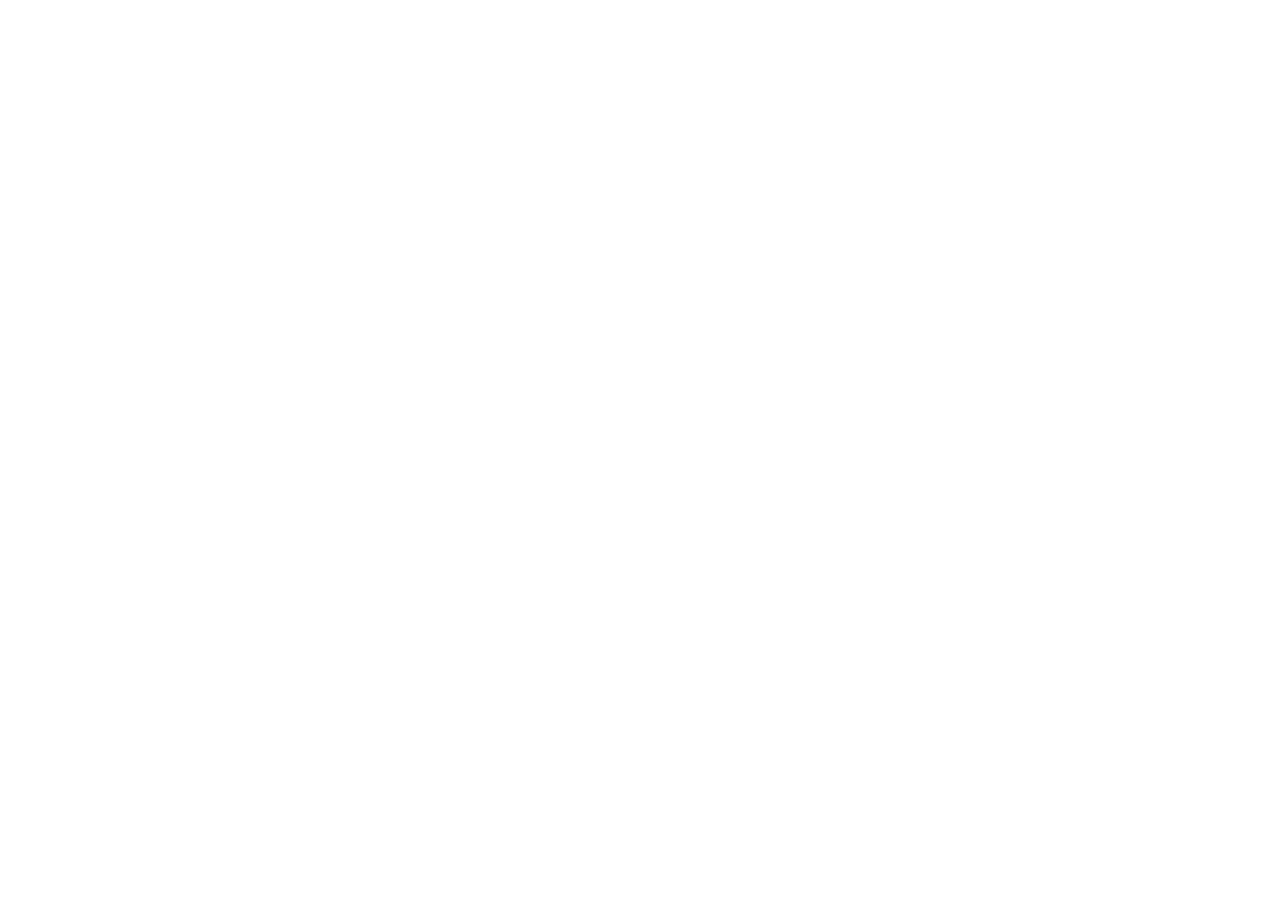
==== index.html @ 4b91f601 "Estrutura básica" ====
<!DOCTYPE html>
<html lang="pt-br">
<head>
    <meta charset="UTF-8">
    <meta name="viewport" content="width=device-width, initial-scale=1.0">
    <link rel="stylesheet" href="./style.css">
    <title>Coca-cola</title>
</head>
<body>
    
</body>
</html>
---- style.css ----
*{
    padding: 0;
    margin: 0;
    box-sizing: border-box;
}
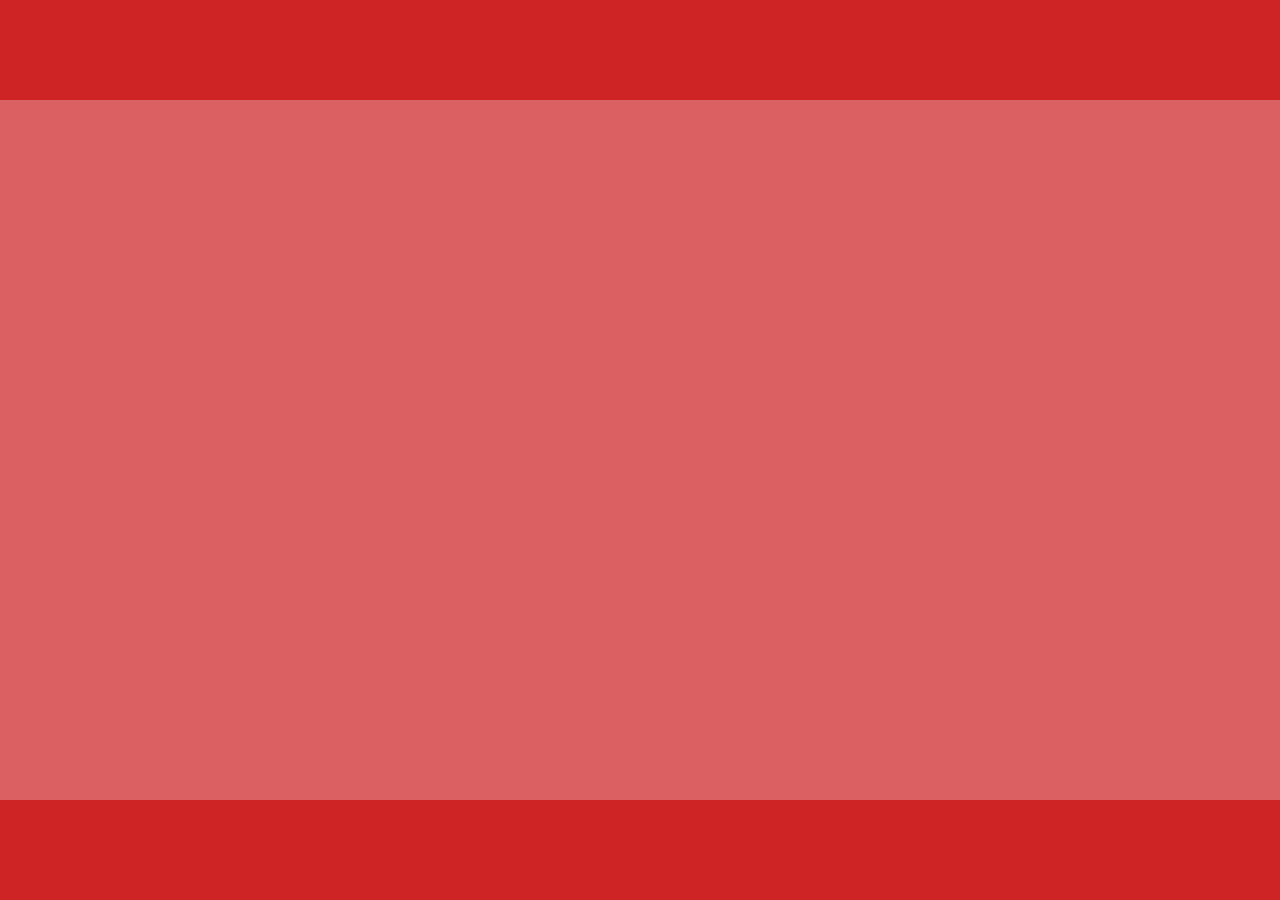
==== commit 055d34f0: "Adicione a estrutura do body" ====
--- a/index.html
+++ b/index.html
@@ -7,6 +7,17 @@
     <title>Coca-cola</title>
 </head>
 <body>
+    <body>
+        <header>
+            <!-- Conteúdo do cabeçalho -->
+        </header>
+        <main>
+            <!-- Conteúdo principal -->
+        </main>
+        <footer>
+            <!-- Rodapé -->
+        </footer>
+    </body>
     
-</body>
+
 </html>--- a/style.css
+++ b/style.css
@@ -2,4 +2,31 @@
     padding: 0;
     margin: 0;
     box-sizing: border-box;
-}+}
+
+body{
+    width: 100vw;
+    height: 100vh;
+    display: flex;
+    flex-direction: column;
+    background: linear-gradient(#CF2425,#DA6062 50%,#DA6062 60%,#DA3B3F);
+}
+
+header, footer{
+    height: 100px;
+    background-color: #CF2425;
+    color: #FFFFFF;
+    display: flex;
+    align-items: center;
+    justify-content: space-between;
+    padding: 0 20px;
+}
+
+main{
+flex-grow: 1;
+display: flex;
+justify-content: center;
+align-items: center;
+background-color: #DA6062;
+}
+
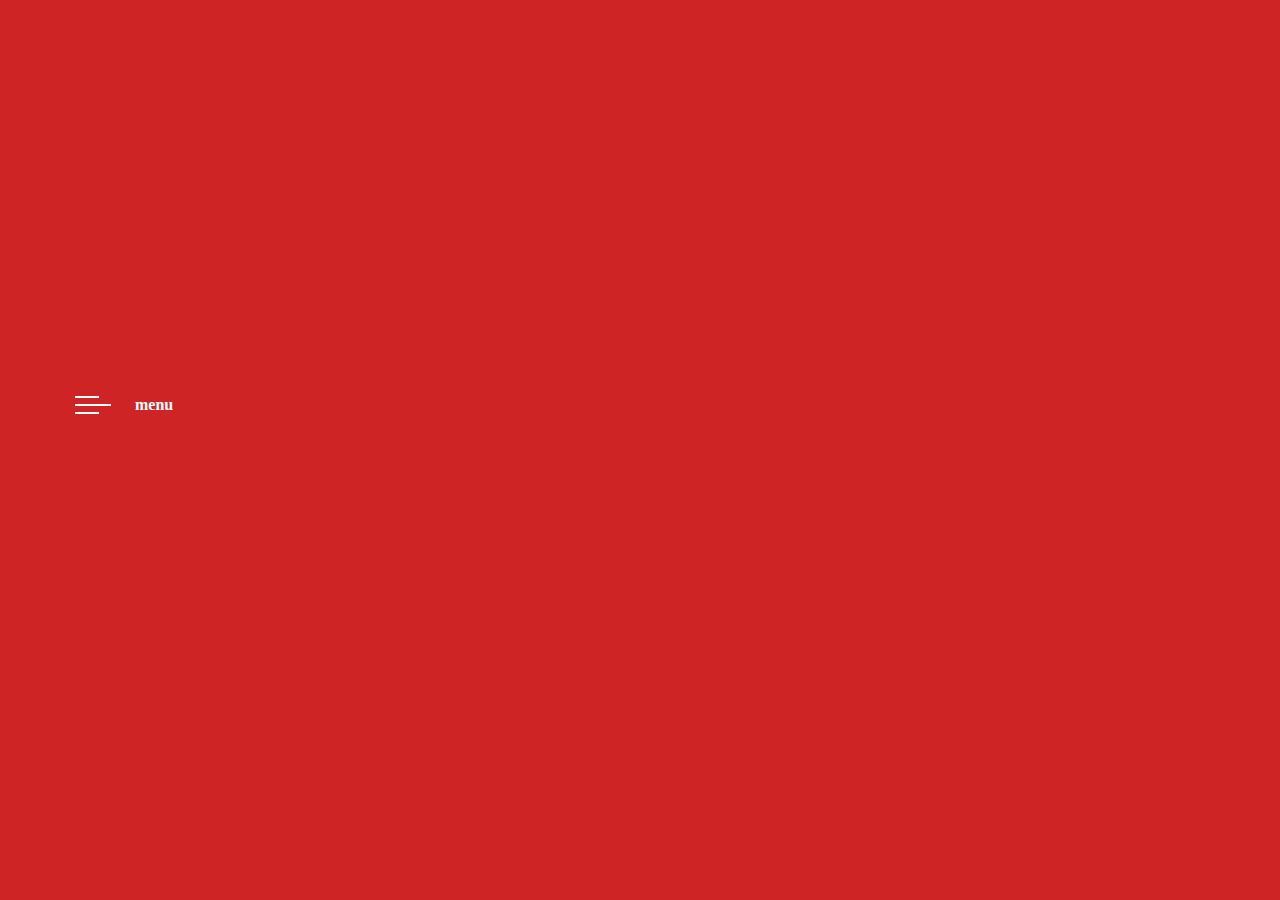
==== commit 58fb71a4: "Adiciona HTML e CSS do Header" ====
--- a/index.html
+++ b/index.html
@@ -9,7 +9,8 @@
 <body>
     <body>
         <header>
-            <!-- Conteúdo do cabeçalho -->
+            <img src="./menu.svg"  alt="Menu hamburguer">
+            <span>menu</span>
         </header>
         <main>
             <!-- Conteúdo principal -->
--- a/style.css
+++ b/style.css
@@ -30,3 +30,16 @@
 background-color: #DA6062;
 }
 
+header{
+
+    height: 100vh;
+    display: flex;
+    align-items: center;
+    gap: 24px;
+    color: #FFFFFF;
+    padding-left: 75px;
+    justify-content: flex-start;
+}
+header span {
+    font-weight: 600;
+}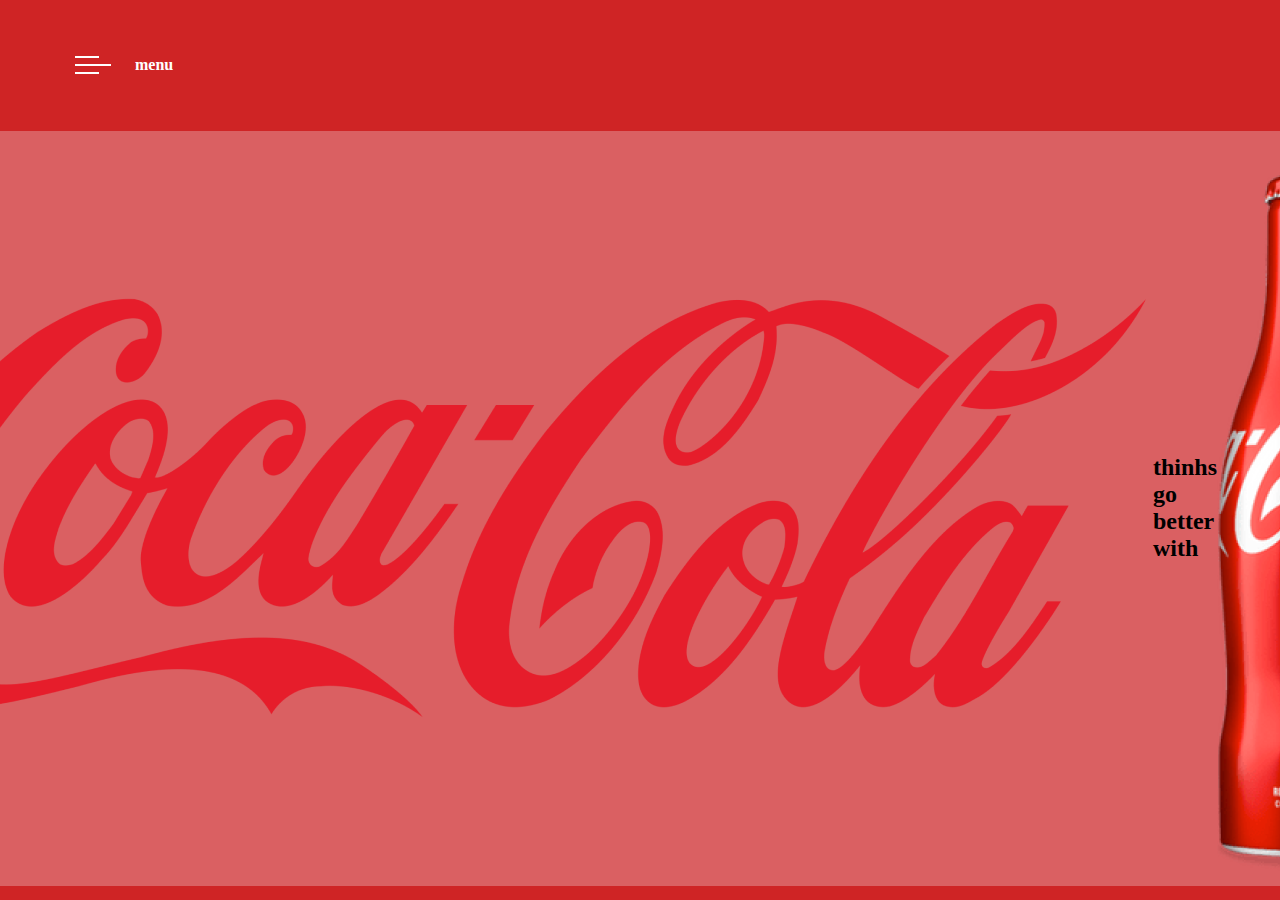
==== commit f4e38678: "Adiciona HTML e CSS do Main" ====
--- a/index.html
+++ b/index.html
@@ -13,7 +13,9 @@
             <span>menu</span>
         </header>
         <main>
-            <!-- Conteúdo principal -->
+            <img src="./background-image.png" alt="logo coca-cola" class="background-logo">
+            <h2 class="content-text">thinhs go better with </h2>
+            <img src="./garrafa.png" alt="garrafa coca-cola" class="content-image">
         </main>
         <footer>
             <!-- Rodapé -->
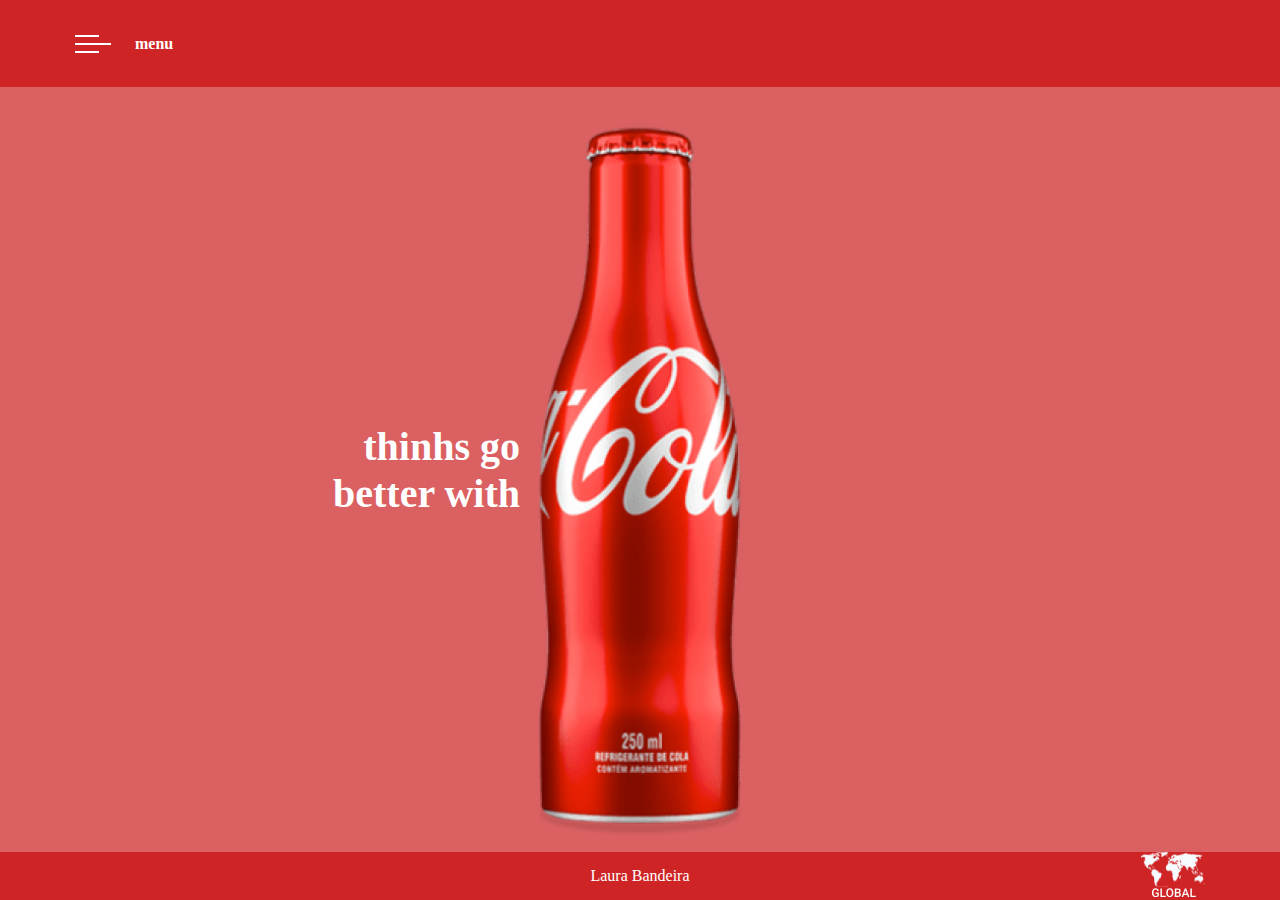
==== commit dbb88858: "Adiciona HTML e CSS do Footer" ====
--- a/index.html
+++ b/index.html
@@ -18,7 +18,9 @@
             <img src="./garrafa.png" alt="garrafa coca-cola" class="content-image">
         </main>
         <footer>
-            <!-- Rodapé -->
+         <div></div>
+         <span>Laura Bandeira</span>
+         <img src="./mapa.svg" alt="mapa">
         </footer>
     </body>
     
--- a/style.css
+++ b/style.css
@@ -42,4 +42,49 @@
 }
 header span {
     font-weight: 600;
+}
+
+main{
+    flex-grow: 1;
+    display: flex;
+    justify-content: center;
+    align-items: center;
+}
+
+.background-logo {
+    position: absolute;
+    width: 100%;
+    max-height: 100%;
+    margin: auto;
+    top: 0;
+    left: 0;
+    right: 0;
+    bottom: 0;
+    z-index: -1;
+
+}
+.content-text {
+    position: absolute;
+    color: #FFFFFF;
+    font-size: 2.5rem;
+    width: 240px;
+    transform: translateX(-100%);
+    text-align: end;
+}
+.content-image {
+    height: 85vh;
+}
+
+footer{
+    height: 100px;
+    display: flex;
+    justify-content: space-between;
+    align-items: center; 
+    padding-right: 75px;
+    padding-left: 75px;
+    color: #FFFFFF;
+    font-weight: 100;
+}
+footer div {
+    width: 64px;
 }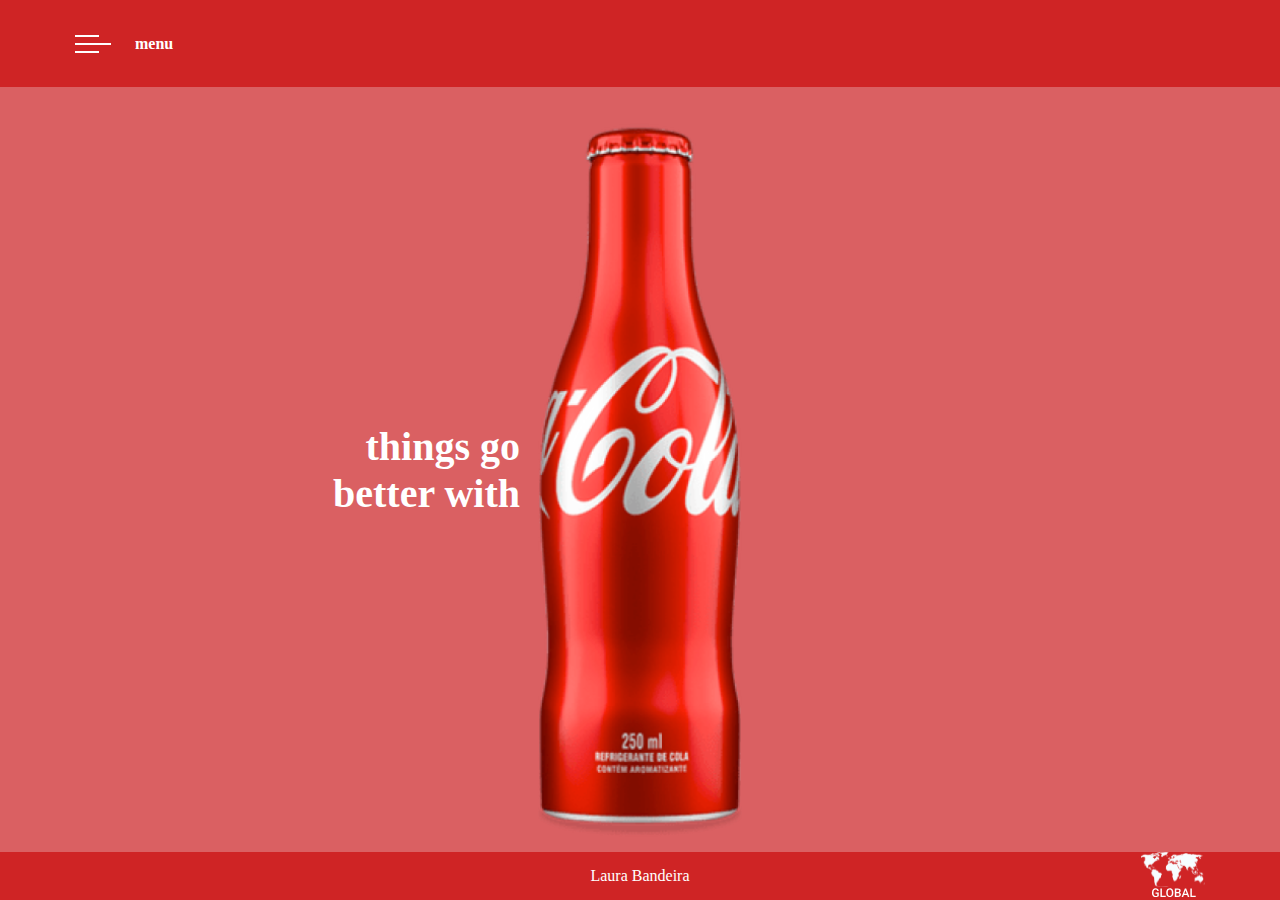
==== commit 9c933c7c: "Adiciona responsividade com media queries" ====
--- a/index.html
+++ b/index.html
@@ -13,8 +13,8 @@
             <span>menu</span>
         </header>
         <main>
-            <img src="./background-image.png" alt="logo coca-cola" class="background-logo">
-            <h2 class="content-text">thinhs go better with </h2>
+            <img src="./background-image.png" alt="logo coca-cola" class="background-image">
+            <h2 class="content-text">things go better with </h2>
             <img src="./garrafa.png" alt="garrafa coca-cola" class="content-image">
         </main>
         <footer>
--- a/style.css
+++ b/style.css
@@ -51,7 +51,7 @@
     align-items: center;
 }
 
-.background-logo {
+.background-image {
     position: absolute;
     width: 100%;
     max-height: 100%;
@@ -87,4 +87,25 @@
 }
 footer div {
     width: 64px;
+}
+@media (max-width: 768px) {
+    header {
+        padding-left: 25px;
+    }
+
+    .content-text {
+        transform: translateX(0%);
+        top: 80px;
+        font-size: 1rem;
+        width: 100px;
+        text-align: center;
+    }
+
+    .content-image {
+        height: 70vh;
+    }
+
+    footer {
+        padding: 0px 25px;
+    }
 }